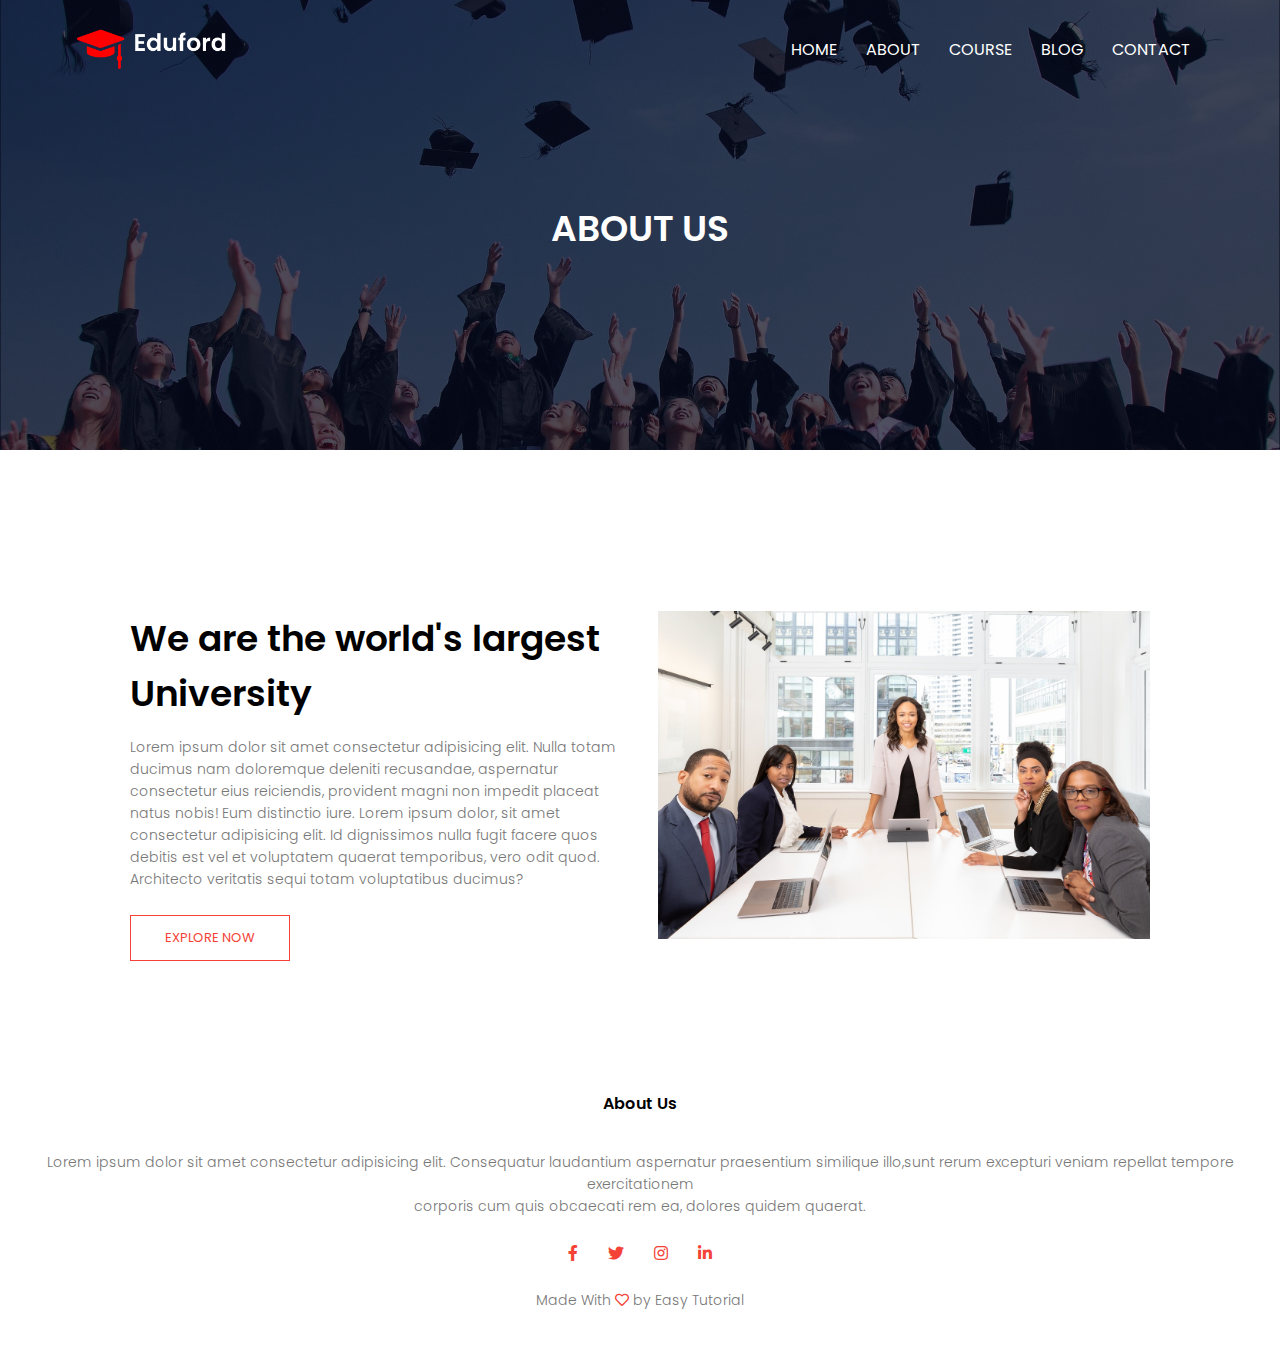
==== html/about.html @ 4c76815f "publising my first website" ====
<!DOCTYPE html>
<html>

<head>
    <meta name="viewport" content="width=Divice-width" initial scale="1.0">
    <title>University Website Design - Easy Tutorials</title>
    <linK rel="stylesheet" href="../css/style.css">
    <link rel="preconnect" href="https://fonts.gstatic.com">
    <link href="https://fonts.googleapis.com/css2?family=Poppins:wght@100;200;300;400;600;700&display=swap"
        rel="stylesheet">
    <link rel="stylesheet" type="text/css" href="../css/all.css">
</head>

<body>
    <section class="sub-header">
        <nav>
            <a href="index.html"><img src="../images/logo.png"></a>
            <div class="nav-link" id="navlinks">
                <i class="fas fa-times" onclick="hidemenu()"></i>
                <ul>
                    <li><a href="index.html">HOME</a></li>
                    <li><a href="about.html">ABOUT</a></li>
                    <li><a href="course.html">COURSE</a></li>
                    <li><a href="blog.html">BLOG</a></li>
                    <li><a href="contact.html">CONTACT</a></li>

                </ul>
            </div>
            <i class="fas fa-bars" onclick="showmenu()"></i>
        </nav>
      <h1>ABOUT US</h1>

    </section>


    <!-------------- about us content ------------>

<section class="about-us">
    <div class="row">
        <div class="about-col">
            <h1>We are the world's largest University</h1>
            <p>Lorem ipsum dolor sit amet consectetur adipisicing elit. Nulla totam ducimus nam doloremque deleniti recusandae, aspernatur consectetur eius reiciendis, provident magni non impedit placeat natus nobis! Eum distinctio iure. Lorem ipsum dolor, sit amet consectetur adipisicing elit. Id dignissimos nulla fugit facere quos debitis est vel et voluptatem quaerat temporibus, vero odit quod. Architecto veritatis sequi totam voluptatibus ducimus?</p>
            <a href=""class="hero-btn red-btn">EXPLORE NOW</a>
        </div>
        <div class="about-col">
            <img src="../images/about.jpg">
        </div>
    </div>
</section>

<!------------    footer   ------------>


<section class="footer">
<h4>About Us</h4>
<p>Lorem ipsum dolor sit amet consectetur adipisicing elit. Consequatur laudantium aspernatur praesentium similique illo,sunt rerum excepturi veniam repellat tempore exercitationem <br> corporis cum quis obcaecati rem ea, dolores quidem quaerat.</p>
<div class="icons">
    <i class="fab fa-facebook-f"></i>
    <i class="fab fa-twitter"></i>
    <i class="fab fa-instagram"></i>
    <i class="fab fa-linkedin-in"></i>
</div>
<p>Made With <i class="far fa-heart"></i> by Easy Tutorial</p>


</section>




















    <!--------javascriptfor toggle menu----- -->


    <script>

        var navlinks = document.getElementById("navlinks");
        function showmenu() {
            navlinks.style.right = "0";
        }
        function hidemenu() {
            navlinks.style.right = "-200px";
        }
    </script>
</body>

</html>
---- css/style.css ----
*{
    margin: 0;
    padding: 0;
    font-family: 'Poppins', sans-serif;
}
.header{
    min-height: 100vh;
    width: 100%;
    background-image: linear-gradient(rgba(4,9,30,0.7),rgba(4,9,30,0.7)),url(../images/banner.png);
    background-position: center;
    background-size: cover;
    position: relative;
}
nav{
    display: flex;
    padding: 2% 6%;
    justify-content: space-between;
    align-items: center;

}
nav img{
    width: 150px;
}
.nav-links{
    flex: 1;
    text-align: right;
}
.nav-link ul li{
    list-style: none;
    display: inline-block;
    padding: 8px 12px;
    position: relative;
}
.nav-link ul li a{
    color:#ffff;
    text-decoration: none;
}
.nav-link ul li::after{
    content:'';
    width:0%;
    height:2px;
    background: #f44336;
    display: block;
    margin: auto;
    transition: 0.5s;

}.nav-link ul li:hover::after{
    width:100%;
}
.text-box{
    width:90%;
    color:#ffff;
    position:absolute;
    top:50%;
    left:50%;
    transform: translate(-50%,-50%);
    text-align: center;
}
.text-box h1{
    font-size: 62px;
}
.text-box p{
    margin:1px 0 40px;
    font-size: 14px;
    color: #ffff;
}
.hero-btn{
    display: inline-block;
    text-decoration: none;
    color:#ffff;
    border:1px solid #ffff;
    padding:12px 34px; 
    font-size:13px;
    background:transparent;
    position:relative;
    cursor: pointer;
}
.hero-btn:hover{
    border:1px solid #f44336;
    background:#f44336;
    transition: 1s;
}
    nav .fas{
        display: none;
    }



    @media(max-width:700px){
        .text-box h1{
            font-size: 20px;
        }
        .nav-link ul li{
            display: block;
        }
        .nav-link{
            position: fixed;
            background: #f44336;
            height:100vh;
            width:200px;
            top:0; 
            right: -200px;
            text-align: left;
            z-index: 2;
            transition: 1s;
        }
        nav .fas{
            display:block;
            color:#ffff;
            margin:10px;
            font-size:22px;
            cursor:pointer;
        }
        .nav-link ul{
            padding:30px;

        }
    }

    /*------- course ------*/

    .course{
        width:"80%";
        margin: auto;
        text-align: center;
        padding-top: 100px;

    }
    h1{font-size: 36px;
        font-weight: 600;
    
    }
    p{
        color: #777;
        font-size: 14px;
        font-weight: 300;
        line-height: 22px;
        padding: 10px;
    }

    .row{
        margin-top: 5%;
       display: flex;
       justify-content: space-between;
    }

    .course-col{
        flex-basis: 31%;
        background:  #f1cbcb;
        border-radius: 10px;
        margin-bottom: 5%;
        padding: 20px 21px;
        box-sizing: border-box;
        transition: 0.5s;

    }
    h3{
        text-align: center;
        font-weight: 600;
        margin: 10px 0;
        
    }
    .course-col:hover{
        box-shadow: 0 0 20px 0px black;
    }

    @media(max-width:700px){
        .row{
            flex-direction: column;

        }
    }
    /*----- campus -----*/
.campus{
    width: 80%;
    margin: auto;
    text-align: center;
    padding-top: 50px; 
}
.campus-col{
    flex-basis: 32%;
    border-radius: 10px;
    margin-bottom: 30px;
    position: relative;
    overflow: hidden;
}
.campus-col img{
    width: 100%;

}
.layer{
    background: transparent;
    height: 100%;
    width: 100%;
    position:absolute;
    top: 0;
    left: 0;
    transition: 0.5s;

}
.layer:hover{
    background: rgba(226,0,0,0.7);
}
.layer h3{
    width: 100%;
    font-weight: 500%;
    color: #ffff;
    font-size: 36px;
    bottom: 0;
    left: 50%;
    transform: translateX(-50%);
    position: absolute;
    opacity: 0;
    transition: 0.5s;

}
.layer:hover h3{
    bottom: 49%;
    opacity: 1;
}

/*---------- facilities ----------*/

.facilities{
    width: 80%;
    margin: auto;
    text-align: center;
    padding-top: 100px ;
}
.facilities-col{
    flex-basis: 31%;
    border-radius: 10px;
    margin-bottom: 5%;
    text-align: left;
}
.facilities-col img{
    width: 100%;
    border-radius: 10px;

}
.facilities-col p{
    padding: o;
}
.facilities-col h3{
    margin-top: 16px;
    margin-bottom: 15px;
    text-align: left;
}

/*------ testimonials -----*/


.testimonials{
    width: 80%;
    margin: auto;
    padding-top: 100px;
text-align: center;
}
.testimonial-col{
    flex-basis: 44%;
    border-radius: 10px;
    margin-bottom: 5%;
    text-align: left;
    background: #f1cbcb;
    padding: 25px;
    cursor: pointer;
    display: flex;
}
.testimonial-col img{
    height: 40px;
    margin-left: 5px;
    margin-right: 30px;
    border-radius: 50%;
}

.testimonial-col p{
    padding: 0;

}

.testimonial-col h3{
    margin-top: 15px;
    text-align: left;
}
.testimonial-col .fas{
    color: #f44336;
}
.testimonial-col .far{
    color: #f44336;
}

/*------------   call to action   ----------*/
.cta{
    margin: 100px auto;
    width: 80%;
    background-image: linear-gradient(rgba(0,0,0,0.7),rgba(0,0,0,0.7)),url(../images/banner2.jpg);
    background-position: center;
    background-size: cover;
    border-radius: 10px;
    text-align: center;
    padding: 100px 0;

}
.cta h1{
    color: #ffff;
    margin-bottom: 40px;
    padding: 0;
}
@media(max-width:700px){
    .cta h1{
        font-size: 24px;
    }
}

/*---------------------      footer            ----------------*/

.footer{
    width: 100%;
    text-align: center;
    padding: 30px 0;
}
.footer h4{
    margin-bottom: 25px;
    margin-top: 20px;
    font-weight: 600;
}
.icons .fab {
    color: #f44336;
    margin: 0 13px;
    cursor: pointer;
    padding: 18px 0;

}
.far{
    color: #f44336;

}

/*------------ about us page ----------*/
.sub-header{
    height: 50vh;
    width: 100%;
    background-image: linear-gradient(rgba(4,9,30,0.7),rgba(4,9,30,0.7)),url(../images/background.jpg);
    background-position: center;
    background-size: cover;
    text-align: center;
    color: #ffff;
}
.sub-header h1{
    margin-top: 100px;
}

.about-us{
    width: 80%;
    margin: auto;
    padding-top: 80px;
    padding-bottom: 50px;

}
.about-col{
    flex-basis: 48%;
    padding: 30px 2px;

}

.about-col img{
width: 100%;

}
.about-col h1{
    padding-top: 0;

}

.about-col p{
    padding: 15px 0 25px;
}

.red-btn{
    border: 1px solid #f44336;
    background: transparent;
    color: #f44336;

}

.red-btn:hover{
    color:#ffff;
}

/*----------     blog-content------*/
.blog-content{
    width:80%;
    margin: auto;
    padding: 60px 0;




}
.blog-left{
    flex-basis: 65%;

}

.blog-left img{
    width: 100%;

}
.blog-left h2{
    color: #222;
    font-weight: 600;
    margin: 30px 0;

}
.blog-left p{
    color: #999;
    padding:0;

}
.blog-right{
    flex-basis: 32%;

}
.blog-right h3{
    background: #f44336;
    color:#fff;
    padding: 7px 0;
    font-size: 16px;
    margin-bottom: 20px; 
}
.blog-right div{
    display: flex;
    align-items:center;
    justify-content: space-between;
    color:#555;
    padding: 8px;
    box-sizing: border-box;
}
.comment-box{
    border:1px solid #ccc;
    margin:50px 0;
    padding: 10px 20px;
}
.comment-box h3{
    text-align: left;
}

.comment-form input,.comment-form textarea{
    width: 100%;
    padding: 10px;
    margin: 15px 0;
    box-sizing: border-box;
    border: none;
    outline: none;
    background: #e7dede;

}
.comment-form button{
    margin: 10px 0;

}
@media(max-width:700px){
    .sub-header h1{
        font-size:24px;
    }
}

/*------------- contact us --------------*/


.location{
    width: 80%;
    margin: auto;
    padding: 80px 0;

}

.location iframe{
    width: 90%;
    padding: 70px 70px;
   
}

.contact-us{
    width: 80%;
    margin: 50%;

}
.contact-col{
    flex-basis: 48%;
    margin-bottom: 30px;

}
.contact-col div{
    display: flex;
    align-items: center;
    margin-bottom: 40px;
    margin-left: 70px;

}
.contact-col div .fas{
    font-size: 28px;
    color: #f44336;
    margin: 10px;
    margin-right: 30px;
}

.contact-col div p{
  padding: 0;

}
.contact-col div h5{
    font-size: 20px;
    margin-bottom: 5px;
    color: #555;
    font-weight: 400;

}
.contact-col input, .contact-col textarea{
    width: 80%;
    padding: 10px;
    margin-bottom: 10px;
    outline: none;
    border: 1px solid #ccc;
    box-sizing: border-box;
    
}
@media(max-width:700px){
    
.contact-col input, .contact-col textarea button{
align-items: center;
margin-left: 25px;

}

textarea {
    margin-left: 25px;
}
button{
    margin-left: 25px;
}

}
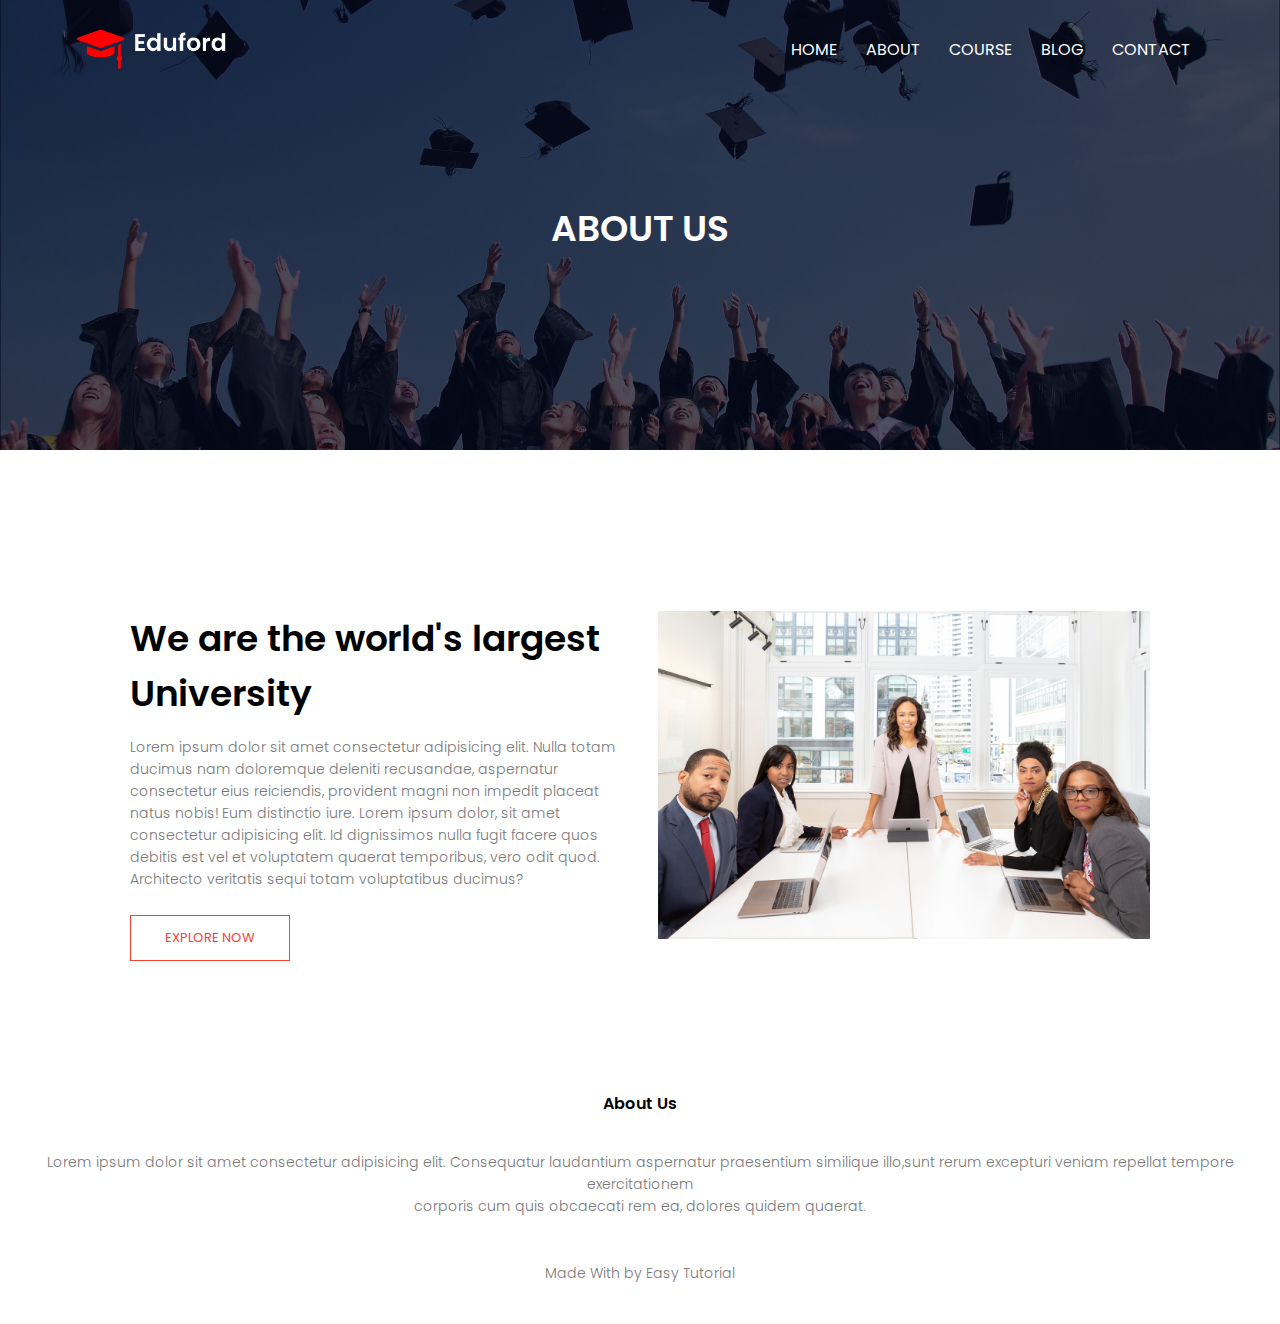
==== commit 2e3d4bf5: "file path changed" ====
--- a/html/about.html
+++ b/html/about.html
@@ -8,7 +8,7 @@
     <link rel="preconnect" href="https://fonts.gstatic.com">
     <link href="https://fonts.googleapis.com/css2?family=Poppins:wght@100;200;300;400;600;700&display=swap"
         rel="stylesheet">
-    <link rel="stylesheet" type="text/css" href="../css/all.css">
+    <link rel="stylesheet" type="text/css" href="css/all.css">
 </head>
 
 <body>
